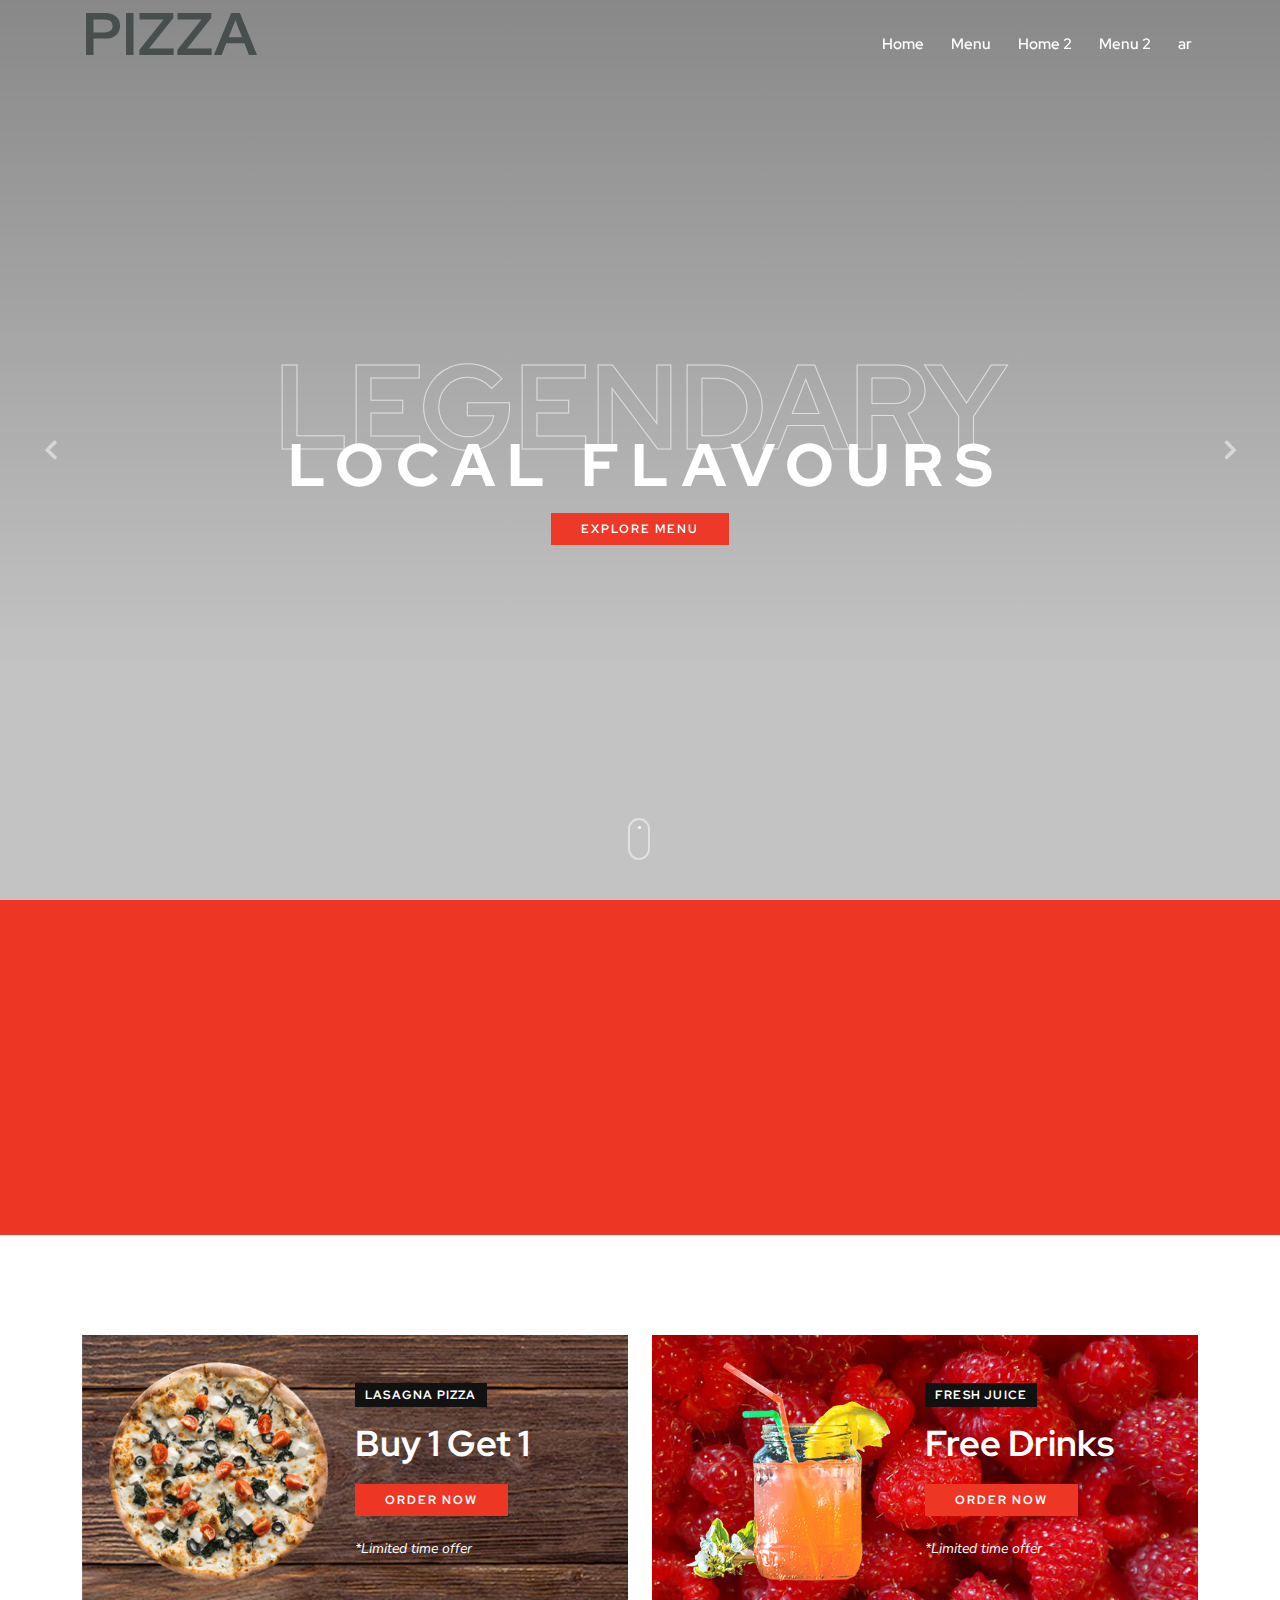
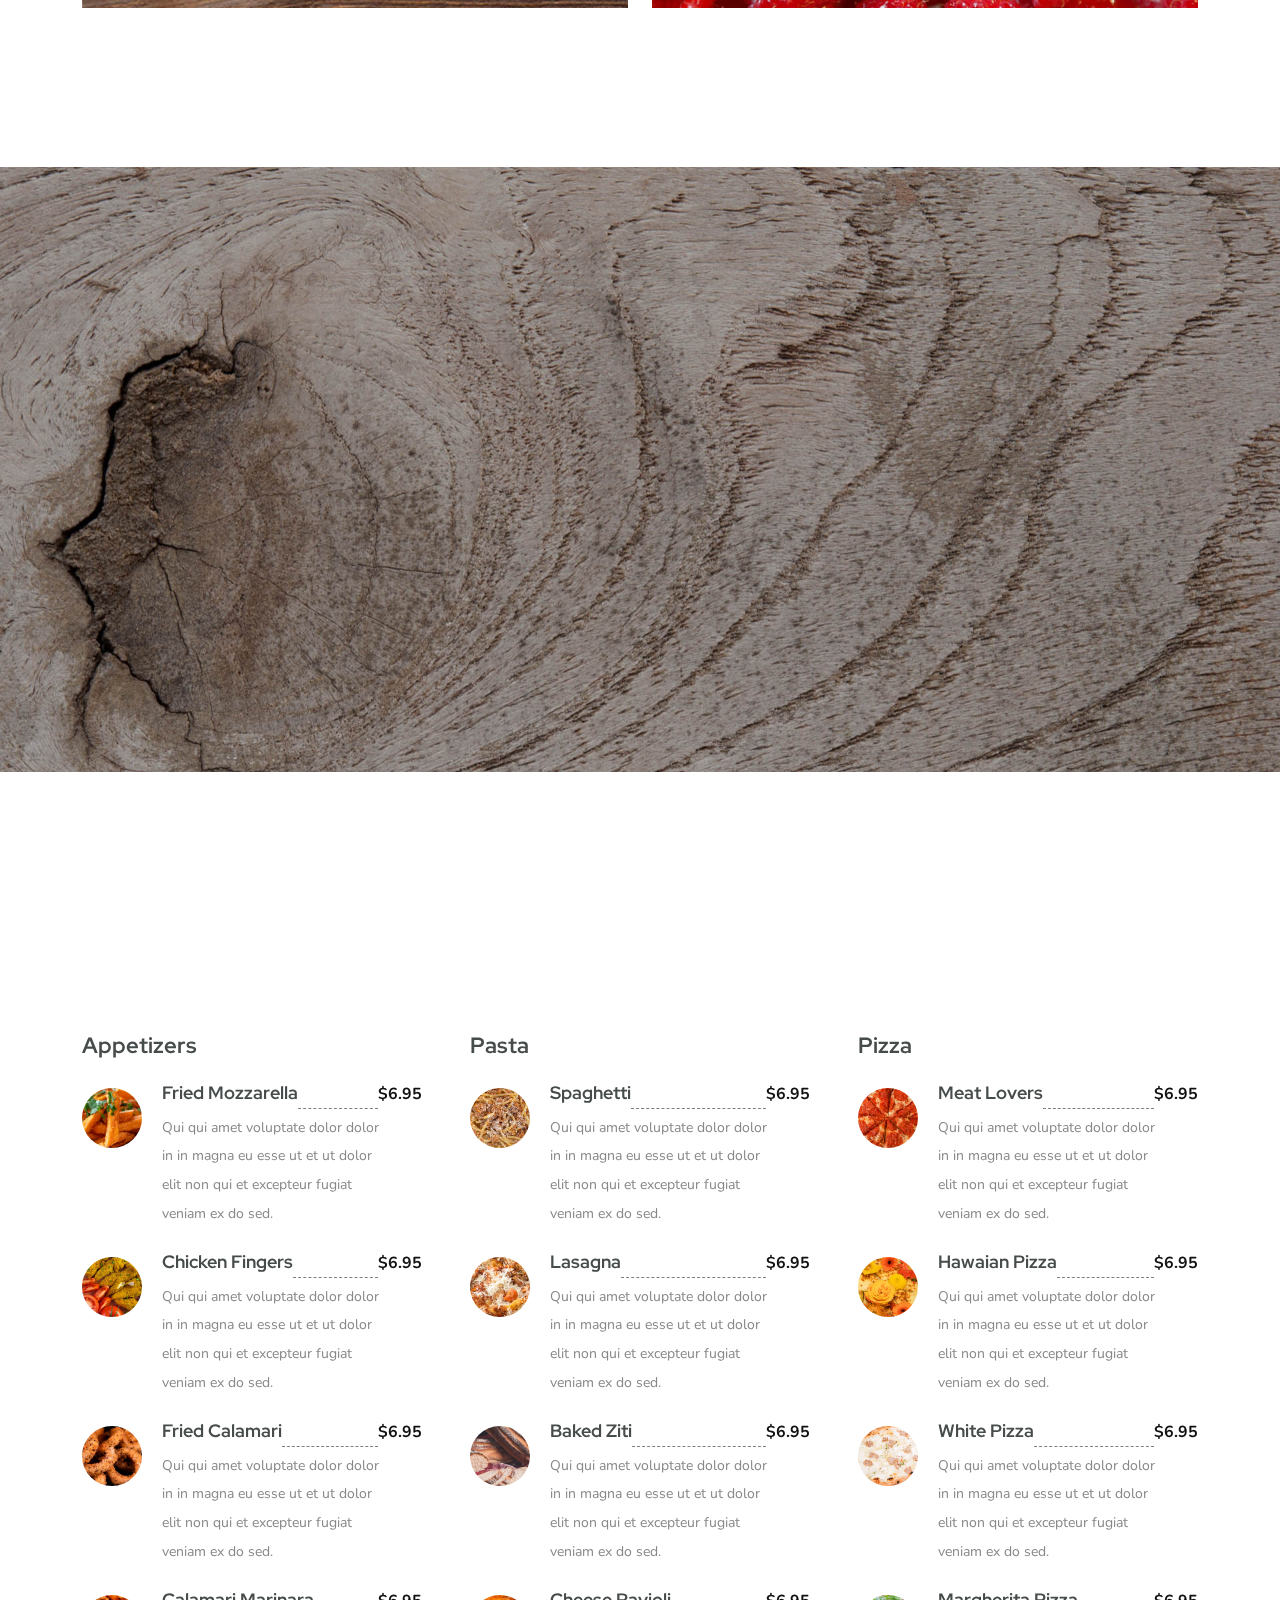
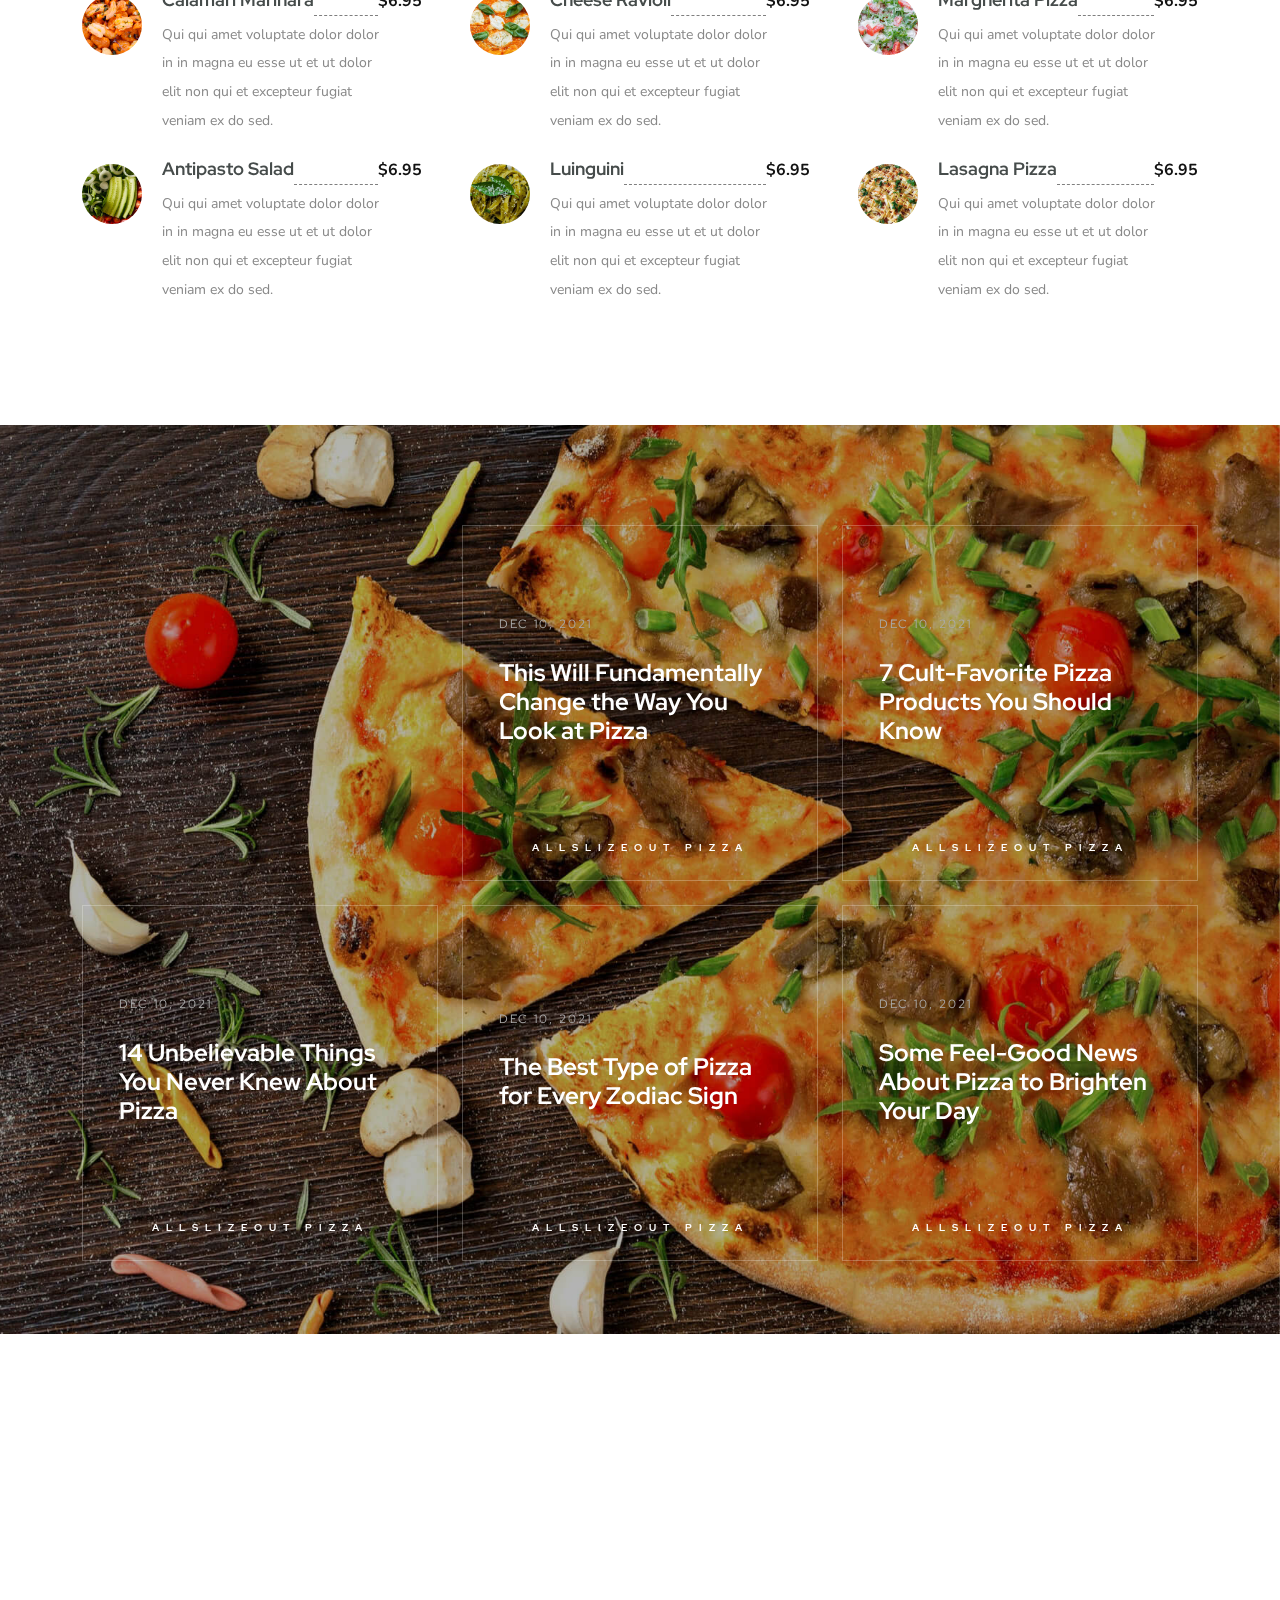
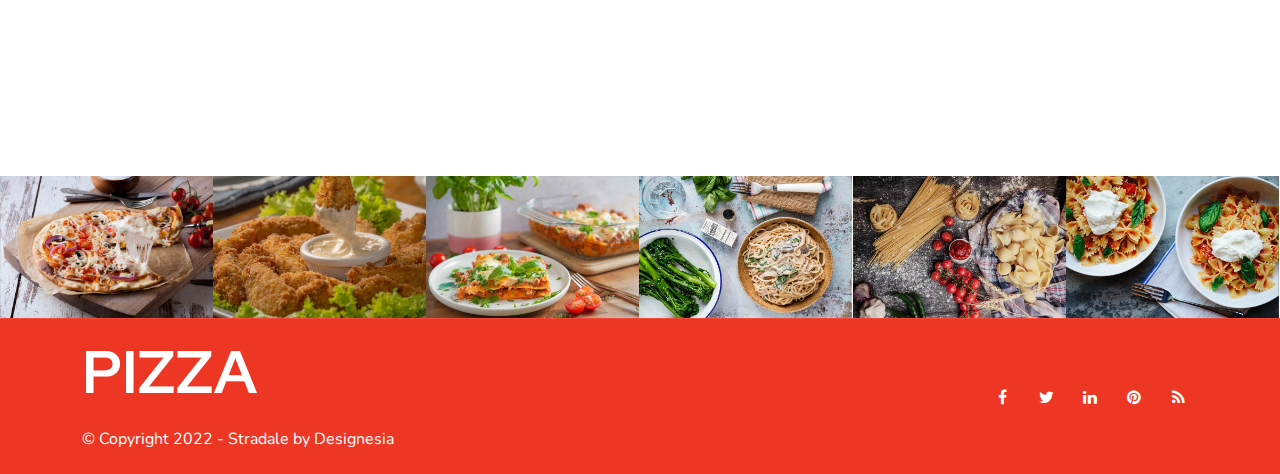
==== index.html @ cf0c61ff "Add files via upload" ====
<!DOCTYPE html>
<html lang="zxx">


<head>
    <title>home</title>
    <link rel="icon" href="02_images-restaurant/icon.png" type="image/gif" sizes="16x16">
    <meta content="text/html;charset=utf-8" http-equiv="Content-Type">
    <meta content="width=device-width, initial-scale=1.0" name="viewport" />
    <meta content="" name="description" />
    <meta content="" name="keywords" />
    <meta content="" name="author" />
    <!-- CSS Files
    ================================================== -->
    <link href="css/bootstrap.min.css" rel="stylesheet" type="text/css" id="bootstrap" />
    <link href="css/mdb.min.css" rel="stylesheet" type="text/css" id="mdb" />
    <link href="css/plugins.css" rel="stylesheet" type="text/css" />
    <link href="css/style.css" rel="stylesheet" type="text/css" />
    <link href="css/coloring.css" rel="stylesheet" type="text/css" />
    <!-- color scheme -->
    <link href="css/colors/scheme-02.css" rel="stylesheet" type="text/css" id="colors" />
    <!-- custom css -->
    <link href="css/custom-1.css" rel="stylesheet" type="text/css" id="colors" />
</head>

<body>
    <div id="wrapper">
        <div id="preloader">
            <div class="preloader1"></div>
        </div>
        <!-- header begin -->
        <header class="transparent">
            <div class="container">
                <div class="row">
                    <div class="col-md-12">
                        <div class="de-flex sm-pt10">
                            <div class="de-flex-col">
                                <div class="de-flex-col">
                                    <!-- logo begin -->
                                    <div id="logo">
                                        <a href="index.html">
											<h1>Pizza</h1>
                                        </a>
                                    </div>
                                    <!-- logo close -->
                                </div>
                                <div class="de-flex-col">
                                </div>
                            </div>
                            <div class="de-flex-col header-col-mid">
                                <!-- mainmenu -->
                                <ul id="mainmenu">
                                    <li><a href="index.html">Home</a>  </li>

                                    <li><a href="menu.html">Menu</a></li>
									<li><a href="index-2.html">Home 2</a> </li>
									<li><a href="menu-2.html">Menu 2</a></li>
									<li><a href="index-ar.html">ar</a>  </li>

                                    </li>
                                </ul>
                                <!-- mainmenu -->
                            </div>
                           
                        </div>
                    </div>
                </div>
            </div>
        </header>
        <!-- header close -->
        <!-- content begin -->
        <div class="no-bottom no-top" id="content">
            <div id="top"></div>
            <!-- Carousel wrapper -->
            <section id="de-carousel" class="no-top no-bottom carousel slide carousel-slide" data-mdb-ride="carousel">
                <!-- Indicators -->
                <ol class="carousel-indicators">
                    <li data-mdb-target="#de-carousel" data-mdb-slide-to="0" class="active"></li>
                    <li data-mdb-target="#de-carousel" data-mdb-slide-to="1"></li>
                    <li data-mdb-target="#de-carousel" data-mdb-slide-to="2"></li>
                </ol>
                <!-- Inner -->
                <div class="carousel-inner">
                    <!-- carousel item -->
                    <div class="carousel-item active" data-bgimage="url(02_images-restaurant/slider/1.jpg)">
                        <div class="mask">
                            <div class="d-flex justify-content-center align-items-center h-100">
                                <div class="container text-white text-center">
                                    <div class="row align-items-center">
                                        <div class="col-lg-12 mb-sm-30">
                                            <h3 class="s1 id-color wow fadeInUp " data-wow-delay=".3s">Legendary</h3>
                                            <h1 class="s1 mb-3 wow fadeInUp" data-wow-delay=".6s">Local Flavours</h1>
                                            <a href="#section-artists" class="btn-main wow fadeInUp" data-wow-delay="1.1s">Explore Menu</a>
                                        </div>
                                    </div>
                                </div>
                            </div>
                        </div>
                    </div>
                    <!-- carousel item -->
                    <!-- carousel item -->
                    <div class="carousel-item" data-bgimage="url(02_images-restaurant/slider/2.jpg)">
                        <div class="mask">
                            <div class="d-flex justify-content-center align-items-center h-100">
                                <div class="container text-white text-center">
                                    <div class="row align-items-center">
                                        <div class="col-lg-12 mb-sm-30">
                                            <h3 class="s1 id-color wow fadeInUp " data-wow-delay=".3s">All Fresh</h3>
                                            <h1 class="s1 mb-3 wow fadeInUp" data-wow-delay=".6s">Ingredients</h1>
                                            <a href="#section-artists" class="btn-main wow fadeInUp" data-wow-delay="1.1s">Explore Menu</a>
                                        </div>
                                    </div>
                                </div>
                            </div>
                        </div>
                    </div>
                    <!-- carousel item -->
                </div>
                <!-- Inner -->
                <!-- Controls -->
                <a class="carousel-control-prev" href="#de-carousel" role="button" data-mdb-slide="prev">
                    <span class="carousel-control-prev-icon" aria-hidden="true"></span>
                    <span class="sr-only">Previous</span>
                </a>
                <a class="carousel-control-next" href="#de-carousel" role="button" data-mdb-slide="next">
                    <span class="carousel-control-next-icon" aria-hidden="true"></span>
                    <span class="sr-only">Next</span>
                </a>

                <a href="#section-welcome" class="mouse-icon-click scroll-to wow fadeInUp" data-wow-delay="2s">
                    <span class="mouse fadeScroll relative" data-scroll-speed="2">
                        <span class="scroll"></span>
                    </span>
                </a>
            </section>
            <!-- Carousel wrapper -->
            <section id="section-welcome" class="bg-color text-light" aria-label="section">
                <div class="container">
                    <div class="row align-items-center">
                        <div class="col-lg-5 offset-lg-1">
                            <div class="de-title">
                                <h5 class="s1 wow fadeInUp" data-wow-delay=".5s"><span>Welcome</span></h5>
                                <h2 class="wow fadeInUp" data-wow-delay=".75s">Stradale</h2>
                            </div>
                        </div>
                        <div class="col-lg-5">
                            <p class="wow fadeInUp" data-wow-delay="1s">Lorem ipsum aute enim pariatur ea culpa nulla ut laborum sint nisi laborum culpa ea enim do qui ea deserunt amet proident cillum tempor fugiat magna aliquip sed cillum ullamco sit adipisicing ut velit nulla aliqua.</p>
                        </div>
                    </div>
                </div>
            </section>
            <section id="section-welcome" aria-label="section">
                <div class="container">
                    <div class="row g-4">
                        <div class="col-lg-6">
                            <div class="de-banner text-light">
                                <img class="img-main" src="02_images-restaurant/misc/2.png" alt="">
                                <div class="div-content">
                                    <h4>Lasagna Pizza</h4>
                                    <h3>Buy 1 Get 1</h3>
                                    <a class="btn-main" href="#">Order Now</a>
                                    <small>*Limited time offer</small>
                                </div>
                                <img class="img-bg" src="02_images-restaurant/misc/1.jpg" alt="">
                            </div>
                        </div>

                        <div class="col-lg-6">
                            <div class="de-banner text-light">
                                <img class="img-main" src="02_images-restaurant/misc/3.png" alt="">
                                <div class="div-content">
                                    <h4>Fresh Juice</h4>
                                    <h3>Free Drinks</h3>
                                    <a class="btn-main" href="#">Order Now</a>
                                    <small>*Limited time offer</small>
                                </div>
                                <img class="img-bg" src="02_images-restaurant/misc/2.jpg" alt="">
                            </div>
                        </div>
                    </div>
                </div>
            </section>
            <section id="section-specials" class="text-light jarallax" aria-label="section">
                <img class="jarallax-img" src="02_images-restaurant/background/1.jpg" alt="" />
                <div class="container">
                    <div class="row align-items-center">
                        <div class="col-md-4 offset-md-1 text-center">
                            <div class="de-title">
                                <h5 class="s1 wow fadeInUp" data-wow-delay=".5s"><span>Specials</span></h5>
                                <h2 class="wow fadeInUp" data-wow-delay=".75s">Of The Day</h2>
                                <div class="small-border wow fadeInUp" data-wow-delay=".85s"></div>
                            </div>
                            <div class="mb-sm-30 wow fadeInUp" data-wow-delay="1s">
                                <h3>Mozarella Pizza</h3>
                                <p>Composed of a single espresso shot and hot milk, with the surface topped with foamed milk. Prepared with an espresso machine.</p>
                                <a href="menu.html" class="btn-main wow fadeInUp" data-wow-delay="1.1s">View All Menu</a>
                            </div>
                        </div>
                        <div class="col-md-6 offset-md-1">
                            <div class="image-with-counter">
                                <img class="img-1 img-fluid wow zoomIn" src="02_images-restaurant/misc/1.png" alt="">
                                <div class="div-1  wow zoomIn" data-wow-delay=".5s">
                                    <div class="de_count">
                                    <h3><span class="timer text-white" data-to="100" data-speed="3000">0</span></h3>
                                    <h5 class="text-white">Sold Today</h5>
                                </div>
                                </div>
                            </div>
                        </div>
                    </div>
                </div>
            </section>
            <section id="section-menu" aria-label="section">
                    <div class="container">
                        <div class="row">
                            <div class="col-md-6 offset-md-3 text-center">
                                <div class="de-title">
                                    <h5 class="s1 wow fadeInUp" data-wow-delay=".5s"><span>Favorite</span></h5>
                                    <h2 class="wow fadeInUp" data-wow-delay=".75s">Menus</h2>
                                    <div class="small-border wow fadeInUp" data-wow-delay=".85s"></div>
                                </div>
                            </div>
                        </div>
                        <div class="row g-5 masonry">   
                            <div class="col-lg-4 col-md-6 item">
                                <h3>Appetizers</h3>
                                <div class="post-menu">
                                    <img src="02_images-restaurant/menu/appetizers/1.jpg" class="img-responsive" alt="">
                                    <div class="sub-item-service meta">
                                        <div class="c1"><h4>Fried Mozzarella</h4></div>
                                        <div class="c2"></div>
                                        <div class="c3">$6.95</div>
                                    </div>
                                    <div class="menu-desc meta-content">Qui qui amet voluptate dolor dolor in in magna eu esse ut et ut dolor elit non qui et excepteur fugiat veniam ex do sed.</div>
                                </div>
                                <div class="post-menu">
                                    <img src="02_images-restaurant/menu/appetizers/2.jpg" class="img-responsive" alt="">
                                    <div class="sub-item-service meta">
                                        <div class="c1"><h4>Chicken Fingers</h4></div>
                                        <div class="c2"></div>
                                        <div class="c3">$6.95</div>
                                    </div>
                                    <div class="menu-desc meta-content">Qui qui amet voluptate dolor dolor in in magna eu esse ut et ut dolor elit non qui et excepteur fugiat veniam ex do sed.</div>
                                </div>
                                <div class="post-menu">
                                    <img src="02_images-restaurant/menu/appetizers/3.jpg" class="img-responsive" alt="">
                                    <div class="sub-item-service meta">
                                        <div class="c1"><h4>Fried Calamari</h4></div>
                                        <div class="c2"></div>
                                        <div class="c3">$6.95</div>
                                    </div>
                                    <div class="menu-desc meta-content">Qui qui amet voluptate dolor dolor in in magna eu esse ut et ut dolor elit non qui et excepteur fugiat veniam ex do sed.</div>
                                </div>
                                <div class="post-menu">
                                    <img src="02_images-restaurant/menu/appetizers/4.jpg" class="img-responsive" alt="">
                                    <div class="sub-item-service meta">
                                        <div class="c1"><h4>Calamari Marinara</h4></div>
                                        <div class="c2"></div>
                                        <div class="c3">$6.95</div>
                                    </div>
                                    <div class="menu-desc meta-content">Qui qui amet voluptate dolor dolor in in magna eu esse ut et ut dolor elit non qui et excepteur fugiat veniam ex do sed.</div>
                                </div>
                                <div class="post-menu">
                                    <img src="02_images-restaurant/menu/appetizers/5.jpg" class="img-responsive" alt="">
                                    <div class="sub-item-service meta">
                                        <div class="c1"><h4>Antipasto Salad</h4></div>
                                        <div class="c2"></div>
                                        <div class="c3">$6.95</div>
                                    </div>
                                    <div class="menu-desc meta-content">Qui qui amet voluptate dolor dolor in in magna eu esse ut et ut dolor elit non qui et excepteur fugiat veniam ex do sed.</div>
                                </div>
                            </div>

                            <div class="col-lg-4 col-md-6 item">
                                <h3>Pasta</h3>
                                <div class="post-menu">
                                    <img src="02_images-restaurant/menu/pasta/1.jpg" class="img-responsive" alt="">
                                    <div class="sub-item-service meta">
                                        <div class="c1"><h4>Spaghetti</h4></div>
                                        <div class="c2"></div>
                                        <div class="c3">$6.95</div>
                                    </div>
                                    <div class="menu-desc meta-content">Qui qui amet voluptate dolor dolor in in magna eu esse ut et ut dolor elit non qui et excepteur fugiat veniam ex do sed.</div>
                                </div>
                                <div class="post-menu">
                                    <img src="02_images-restaurant/menu/pasta/2.jpg" class="img-responsive" alt="">
                                    <div class="sub-item-service meta">
                                        <div class="c1"><h4>Lasagna</h4></div>
                                        <div class="c2"></div>
                                        <div class="c3">$6.95</div>
                                    </div>
                                    <div class="menu-desc meta-content">Qui qui amet voluptate dolor dolor in in magna eu esse ut et ut dolor elit non qui et excepteur fugiat veniam ex do sed.</div>
                                </div>
                                <div class="post-menu">
                                    <img src="02_images-restaurant/menu/pasta/3.jpg" class="img-responsive" alt="">
                                    <div class="sub-item-service meta">
                                        <div class="c1"><h4>Baked Ziti</h4></div>
                                        <div class="c2"></div>
                                        <div class="c3">$6.95</div>
                                    </div>
                                    <div class="menu-desc meta-content">Qui qui amet voluptate dolor dolor in in magna eu esse ut et ut dolor elit non qui et excepteur fugiat veniam ex do sed.</div>
                                </div>
                                <div class="post-menu">
                                    <img src="02_images-restaurant/menu/pasta/4.jpg" class="img-responsive" alt="">
                                    <div class="sub-item-service meta">
                                        <div class="c1"><h4>Cheese Ravioli</h4></div>
                                        <div class="c2"></div>
                                        <div class="c3">$6.95</div>
                                    </div>
                                    <div class="menu-desc meta-content">Qui qui amet voluptate dolor dolor in in magna eu esse ut et ut dolor elit non qui et excepteur fugiat veniam ex do sed.</div>
                                </div>
                                <div class="post-menu">
                                    <img src="02_images-restaurant/menu/pasta/5.jpg" class="img-responsive" alt="">
                                    <div class="sub-item-service meta">
                                        <div class="c1"><h4>Luinguini</h4></div>
                                        <div class="c2"></div>
                                        <div class="c3">$6.95</div>
                                    </div>
                                    <div class="menu-desc meta-content">Qui qui amet voluptate dolor dolor in in magna eu esse ut et ut dolor elit non qui et excepteur fugiat veniam ex do sed.</div>
                                </div>
                            </div>

                            <div class="col-lg-4 col-md-6 item">
                                <h3>Pizza</h3>
                                <div class="post-menu">
                                    <img src="02_images-restaurant/menu/pizza/1.jpg" class="img-responsive" alt="">
                                    <div class="sub-item-service meta">
                                        <div class="c1"><h4>Meat Lovers</h4></div>
                                        <div class="c2"></div>
                                        <div class="c3">$6.95</div>
                                    </div>
                                    <div class="menu-desc meta-content">Qui qui amet voluptate dolor dolor in in magna eu esse ut et ut dolor elit non qui et excepteur fugiat veniam ex do sed.</div>
                                </div>
                                <div class="post-menu">
                                    <img src="02_images-restaurant/menu/pizza/2.jpg" class="img-responsive" alt="">
                                    <div class="sub-item-service meta">
                                        <div class="c1"><h4>Hawaian Pizza</h4></div>
                                        <div class="c2"></div>
                                        <div class="c3">$6.95</div>
                                    </div>
                                    <div class="menu-desc meta-content">Qui qui amet voluptate dolor dolor in in magna eu esse ut et ut dolor elit non qui et excepteur fugiat veniam ex do sed.</div>
                                </div>
                                <div class="post-menu">
                                    <img src="02_images-restaurant/menu/pizza/3.jpg" class="img-responsive" alt="">
                                    <div class="sub-item-service meta">
                                        <div class="c1"><h4>White Pizza</h4></div>
                                        <div class="c2"></div>
                                        <div class="c3">$6.95</div>
                                    </div>
                                    <div class="menu-desc meta-content">Qui qui amet voluptate dolor dolor in in magna eu esse ut et ut dolor elit non qui et excepteur fugiat veniam ex do sed.</div>
                                </div>
                                <div class="post-menu">
                                    <img src="02_images-restaurant/menu/pizza/4.jpg" class="img-responsive" alt="">
                                    <div class="sub-item-service meta">
                                        <div class="c1"><h4>Margherita Pizza</h4></div>
                                        <div class="c2"></div>
                                        <div class="c3">$6.95</div>
                                    </div>
                                    <div class="menu-desc meta-content">Qui qui amet voluptate dolor dolor in in magna eu esse ut et ut dolor elit non qui et excepteur fugiat veniam ex do sed.</div>
                                </div>
                                <div class="post-menu">
                                    <img src="02_images-restaurant/menu/pizza/5.jpg" class="img-responsive" alt="">
                                    <div class="sub-item-service meta">
                                        <div class="c1"><h4>Lasagna Pizza</h4></div>
                                        <div class="c2"></div>
                                        <div class="c3">$6.95</div>
                                    </div>
                                    <div class="menu-desc meta-content">Qui qui amet voluptate dolor dolor in in magna eu esse ut et ut dolor elit non qui et excepteur fugiat veniam ex do sed.</div>
                                </div>
                            </div>
                        </div>
                    </div>
                </section>
            <section id="section-blog" class="text-light jarallax">
                <img class="jarallax-img" src="02_images-restaurant/background/2.jpg" alt="" />
                <div class="container">
                    <div class="row g-4 align-items-center">
                            <div class="col-lg-4 col-md-6 text-center">
                                <div class="de-title">
                                    <h5 class="s1 wow fadeInUp" data-wow-delay=".5s"><span>Latest</span></h5>
                                    <h2 class="wow fadeInUp" data-wow-delay=".75s">Blog</h2>
                                    <div class="small-border wow fadeInUp" data-wow-delay=".85s"></div>
                                </div>
                            </div>
                            
                            <div class="col-lg-4 col-md-6">
                                <div class="d-items">
                                   <div class="card-image-1 mod-b">
                                       <a href="blog-single.html" class="d-text">
                                           <div class="d-inner">
                                                <span class="atr-date">Dec 10, 2021</span>
                                                <h3>This Will Fundamentally Change the Way You Look at Pizza</h3>
                                                <h5 class="d-tag">allslizeout pizza</h5>
                                            </div>
                                       </a>
                                       <img src="02_images-restaurant/blog/1.jpg" class="img-fluid" alt="">
                                   </div>
                                </div>
                            </div>

                            <div class="col-lg-4 col-md-6">
                                <div class="d-items">
                                   <div class="card-image-1 mod-b">
                                       <a href="blog-single.html" class="d-text">
                                           <div class="d-inner">
                                                <span class="atr-date">Dec 10, 2021</span>
                                                <h3>7 Cult-Favorite Pizza Products You Should Know</h3>
                                                <h5 class="d-tag">allslizeout pizza</h5>
                                            </div>
                                       </a>
                                       <img src="02_images-restaurant/blog/2.jpg" class="img-fluid" alt="">
                                   </div>
                                </div>
                            </div>

                            <div class="col-lg-4 col-md-6">
                                <div class="d-items">
                                   <div class="card-image-1 mod-b">
                                       <a href="blog-single.html" class="d-text">
                                           <div class="d-inner">
                                                <span class="atr-date">Dec 10, 2021</span>
                                                <h3>14 Unbelievable Things You Never Knew About Pizza</h3>
                                                <h5 class="d-tag">allslizeout pizza</h5>
                                            </div>
                                       </a>
                                       <img src="02_images-restaurant/blog/3.jpg" class="img-fluid" alt="">
                                   </div>
                                </div>
                            </div>

                            <div class="col-lg-4 col-md-6">
                                <div class="d-items">
                                   <div class="card-image-1 mod-b">
                                       <a href="blog-single.html" class="d-text">
                                           <div class="d-inner">
                                                <span class="atr-date">Dec 10, 2021</span>
                                                <h3>The Best Type of Pizza for Every Zodiac Sign</h3>
                                                <h5 class="d-tag">allslizeout pizza</h5>
                                            </div>
                                       </a>
                                       <img src="02_images-restaurant/blog/4.jpg" class="img-fluid" alt="">
                                   </div>
                                </div>
                            </div>

                            <div class="col-lg-4 col-md-6">
                                <div class="d-items">
                                   <div class="card-image-1 mod-b">
                                       <a href="blog-single.html" class="d-text">
                                           <div class="d-inner">
                                                <span class="atr-date">Dec 10, 2021</span>
                                                <h3>Some Feel-Good News About Pizza to Brighten Your Day</h3>
                                                <h5 class="d-tag">allslizeout pizza</h5>
                                            </div>
                                       </a>
                                       <img src="02_images-restaurant/blog/5.jpg" class="img-fluid" alt="">
                                   </div>
                                </div>
                            </div>
                        </div>
                    </div>
                </section>
                <section id="section-menu-title-2s" aria-label="section">
                    <div class="container">
                        <div class="row align-items-center">
                            <div class="col-md-6 offset-md-3 text-center">
                                <blockquote class="wow fadeInUp" data-wow-delay=".5s">
                                    It’s amazing how the world begins to change through the eyes of a slice of pizza.<span>Donna A. Favors</span>
                                </blockquote>
                            </div>
                        </div>
                    </div>
                </section>
                <section id="section-gallery" class="no-top no-bottom" aria-label="section">
                    <div class="container-fluid">
                            <div id="gallery" class="row g-0">

                            <div class="col-md-2 item">
                                <div class="de-image-hover rounded">
                                    <a href="02_images-restaurant/gallery/1.jpg" class="image-popup">                                
                                        <span class="dih-title-wrap">
                                            <span class="dih-title">View</span>
                                        </span>
                                        <span class="dih-overlay"></span>
                                        <img src="02_images-restaurant/gallery/1.jpg" class="lazy img-fluid" alt="">
                                    </a>
                                </div>
                            </div>
                            
                            <div class="col-md-2 item">
                                <div class="de-image-hover rounded">
                                    <a href="02_images-restaurant/gallery/2.jpg" class="image-popup">                                
                                        <span class="dih-title-wrap">
                                            <span class="dih-title">View</span>
                                        </span>
                                        <span class="dih-overlay"></span>
                                        <img src="02_images-restaurant/gallery/2.jpg" class="lazy img-fluid" alt="">
                                    </a>
                                </div>
                            </div>
                            
                            <div class="col-md-2 item">
                                <div class="de-image-hover rounded">
                                    <a href="02_images-restaurant/gallery/3.jpg" class="image-popup">                                
                                        <span class="dih-title-wrap">
                                            <span class="dih-title">View</span>
                                        </span>
                                        <span class="dih-overlay"></span>
                                        <img src="02_images-restaurant/gallery/3.jpg" class="lazy img-fluid" alt="">
                                    </a>
                                </div>
                            </div>
                            
                            <div class="col-md-2 item">
                                <div class="de-image-hover rounded">
                                    <a href="02_images-restaurant/gallery/4.jpg" class="image-popup">                                
                                        <span class="dih-title-wrap">
                                            <span class="dih-title">View</span>
                                        </span>
                                        <span class="dih-overlay"></span>
                                        <img src="02_images-restaurant/gallery/4.jpg" class="lazy img-fluid" alt="">
                                    </a>
                                </div>
                            </div>

                            <div class="col-md-2 item">
                                <div class="de-image-hover rounded">
                                    <a href="02_images-restaurant/gallery/5.jpg" class="image-popup">                                
                                        <span class="dih-title-wrap">
                                            <span class="dih-title">View</span>
                                        </span>
                                        <span class="dih-overlay"></span>
                                        <img src="02_images-restaurant/gallery/5.jpg" class="lazy img-fluid" alt="">
                                    </a>
                                </div>
                            </div>
                            
                            <div class="col-md-2 item">
                                <div class="de-image-hover rounded">
                                    <a href="02_images-restaurant/gallery/6.jpg" class="image-popup">                                
                                        <span class="dih-title-wrap">
                                            <span class="dih-title">View</span>
                                        </span>
                                        <span class="dih-overlay"></span>
                                        <img src="02_images-restaurant/gallery/6.jpg" class="lazy img-fluid" alt="">
                                    </a>
                                </div>
                            </div>
                            
                        </div>
                    </div>
                </section>

        </div>
        <!-- content close -->
        <a href="#" id="back-to-top"></a>
        <!-- footer begin -->
        <footer>
            <div class="subfooter">
                <div class="container">
                    <div class="row">
                        <div class="col-md-12">
                            <div class="de-flex">
                                <div class="de-flex-col">
                                    <a href="index.html">
                                      											<h1>Pizza</h1>
																	<span class="copy">&copy; Copyright 2022 - Stradale by Designesia</span>
                                    </a>
                                </div>
                                <div class="de-flex-col">
                                    <div class="social-icons">
                                        <a href="#"><i class="fa fa-facebook fa-lg"></i></a>
                                        <a href="#"><i class="fa fa-twitter fa-lg"></i></a>
                                        <a href="#"><i class="fa fa-linkedin fa-lg"></i></a>
                                        <a href="#"><i class="fa fa-pinterest fa-lg"></i></a>
                                        <a href="#"><i class="fa fa-rss fa-lg"></i></a>
                                    </div>
                                </div>
                            </div>
                        </div>
                    </div>
                </div>
            </div>
        </footer>
        <!-- footer close -->
    </div>
    
    <!-- Javascript Files
    ================================================== -->
    <script src="js/jquery.min.js"></script>
    <script src="js/bootstrap.bundle.min.js"></script>
    <script src="js/plugins.min.js"></script>
    <script src="js/designesia.js"></script>
</body>

</html>
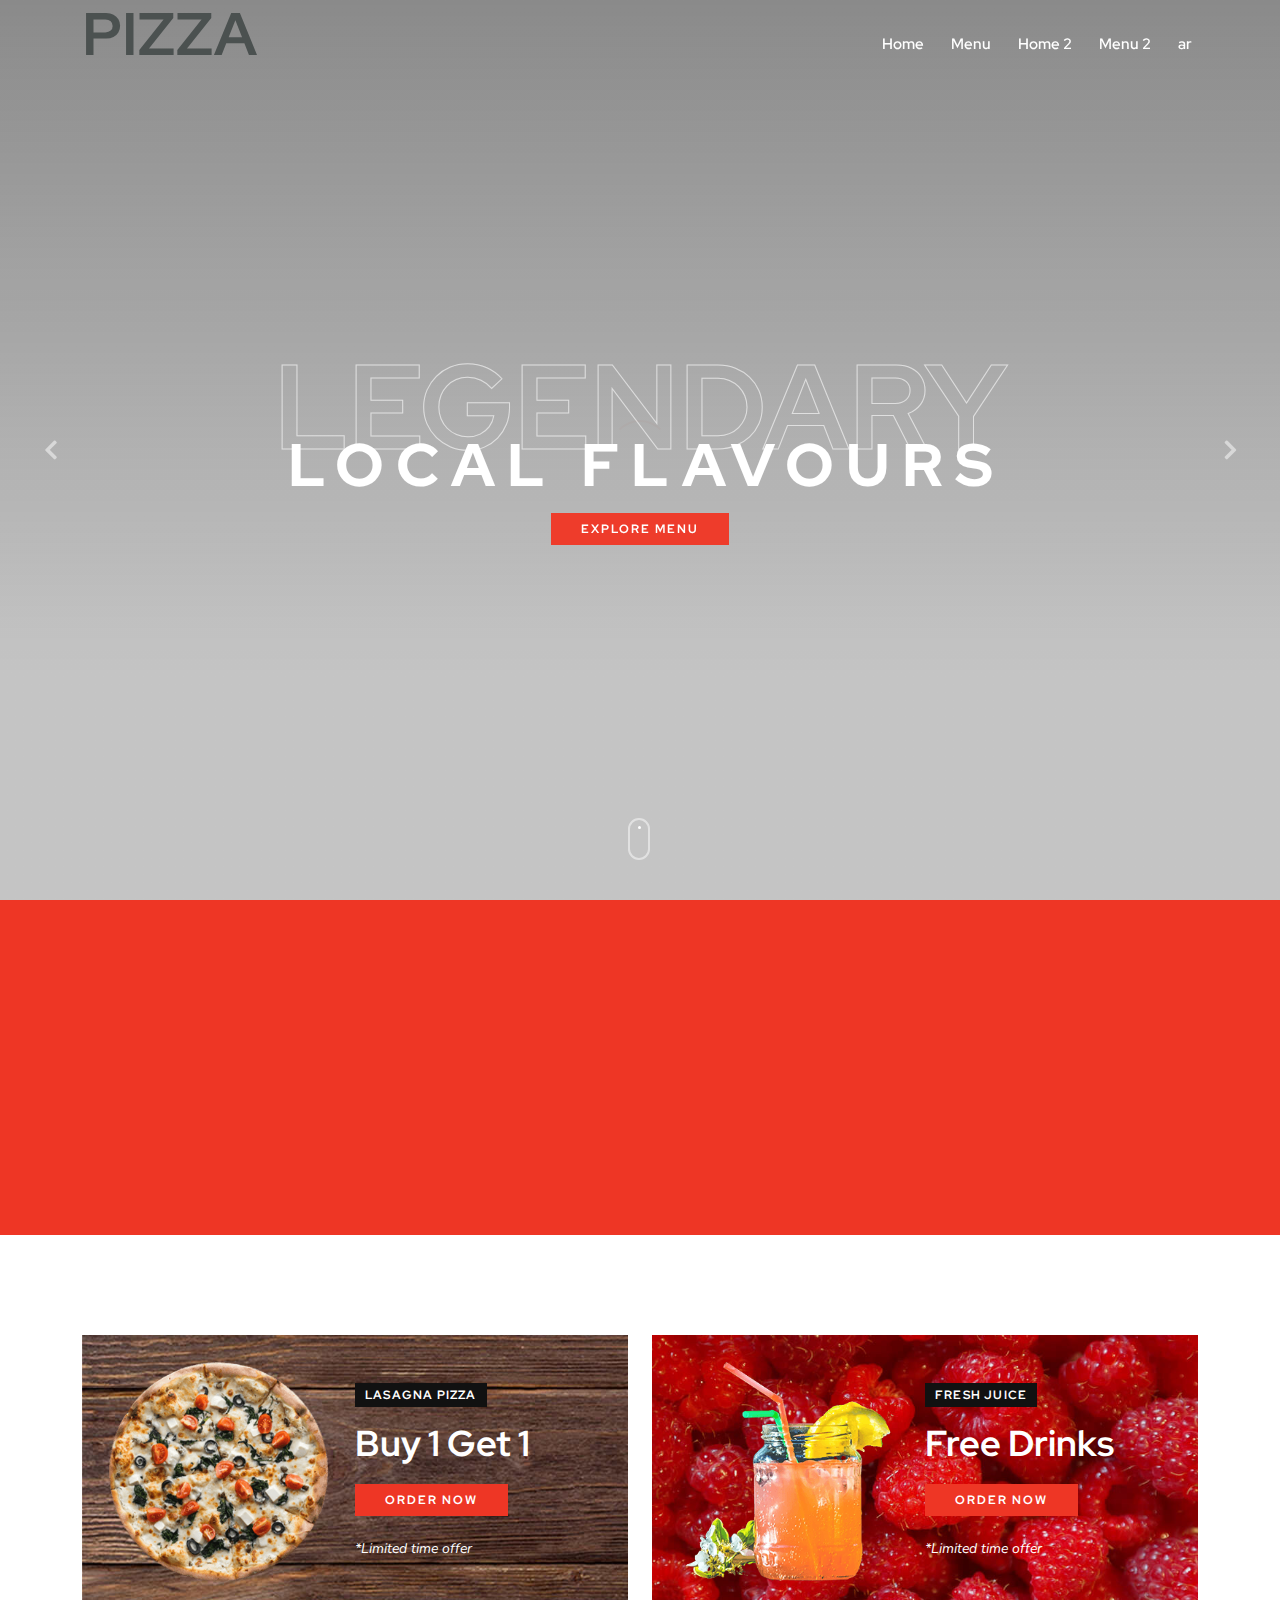
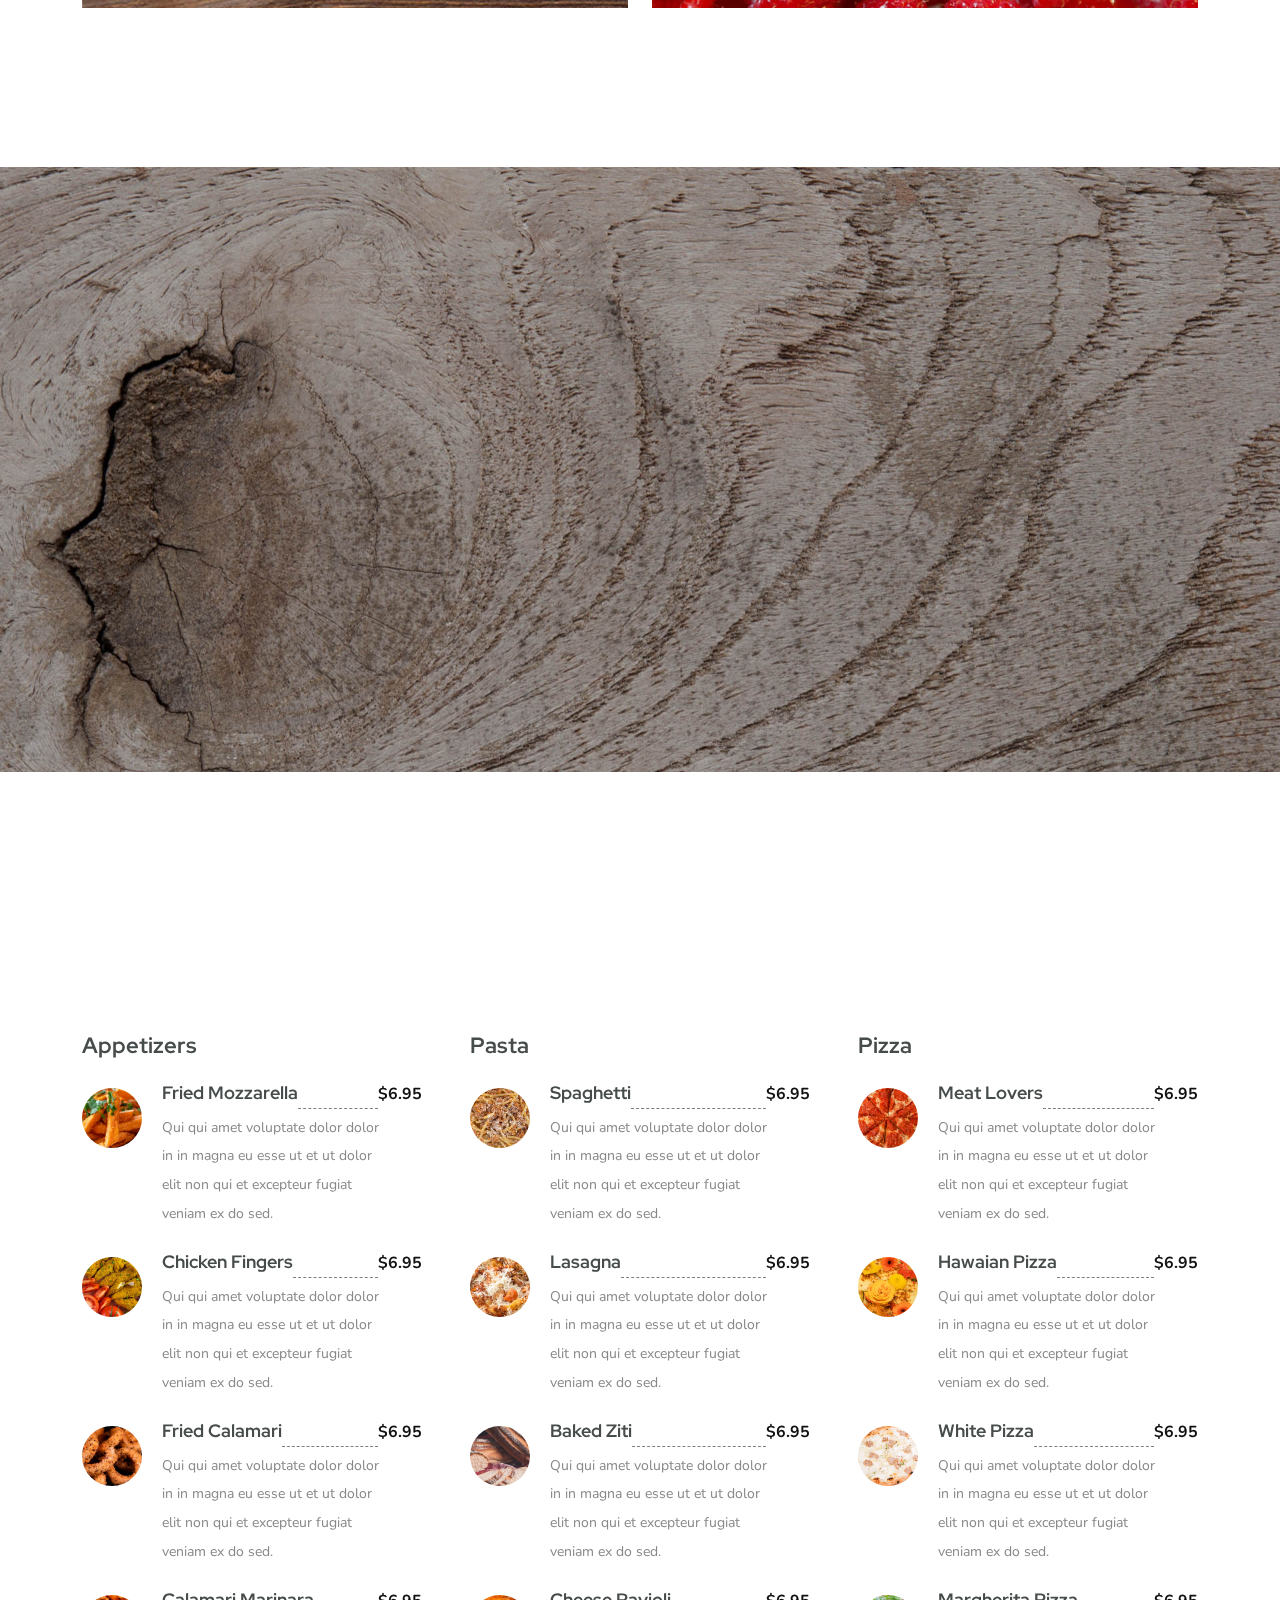
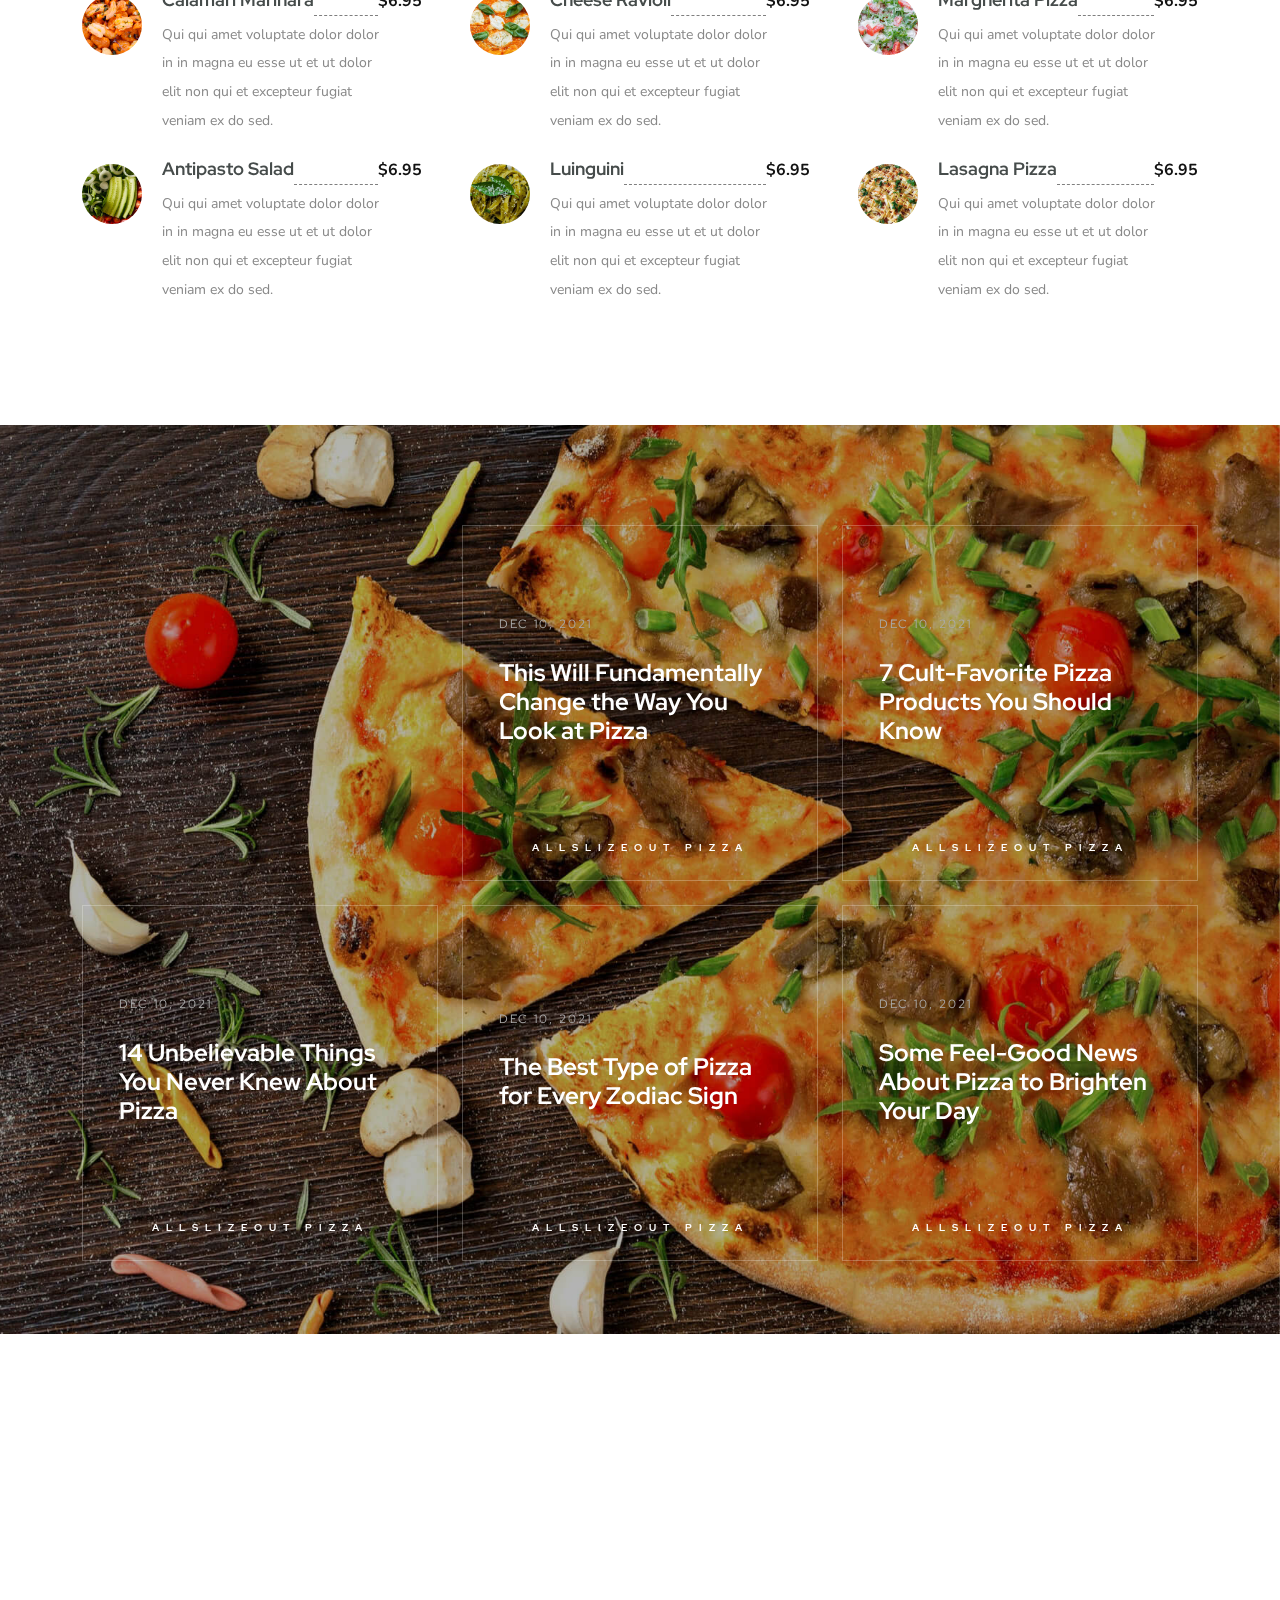
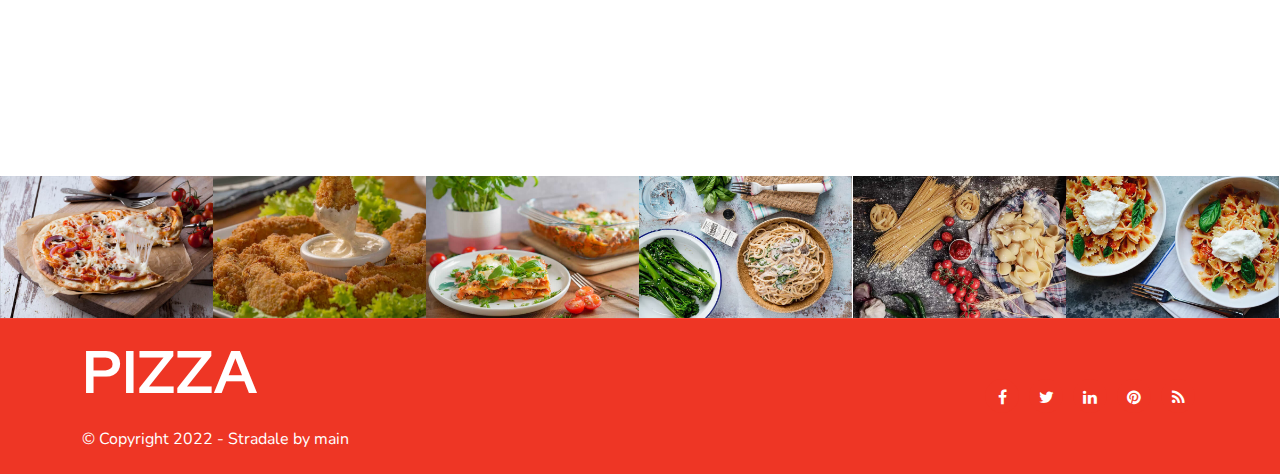
==== commit 80a9fdb8: "Add files via upload" ====
--- a/index.html
+++ b/index.html
@@ -564,7 +564,7 @@
                                 <div class="de-flex-col">
                                     <a href="index.html">
                                       											<h1>Pizza</h1>
-																	<span class="copy">&copy; Copyright 2022 - Stradale by Designesia</span>
+																	<span class="copy">&copy; Copyright 2022 - Stradale by main</span>
                                     </a>
                                 </div>
                                 <div class="de-flex-col">
@@ -590,7 +590,7 @@
     <script src="js/jquery.min.js"></script>
     <script src="js/bootstrap.bundle.min.js"></script>
     <script src="js/plugins.min.js"></script>
-    <script src="js/designesia.js"></script>
+    <script src="js/main.js"></script>
 </body>
 
 </html>